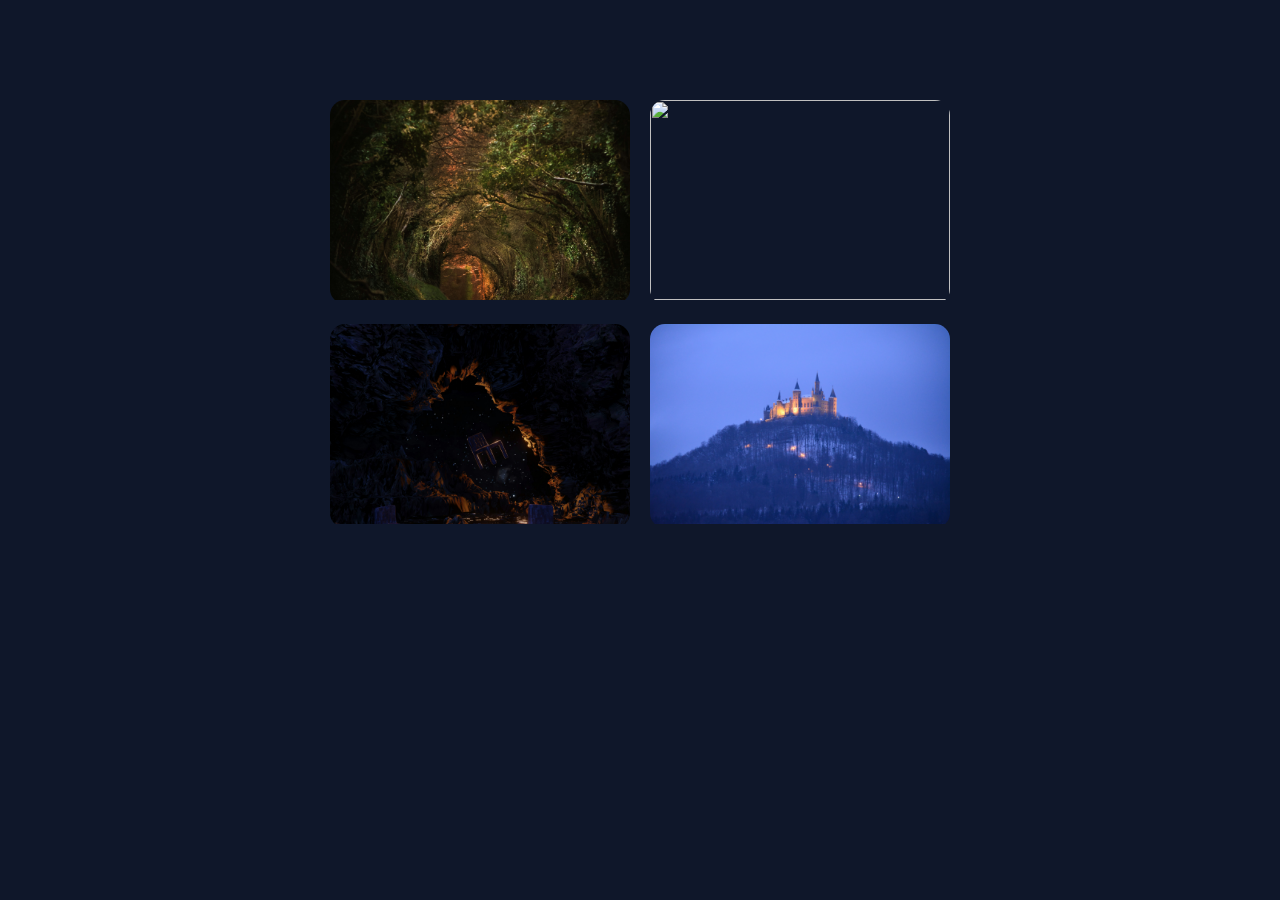
==== adventure map/index.html @ 6e3cb1bf "let there be code" ====
<!DOCTYPE html>
<html lang="en">
<head>
    <meta charset="UTF-8">
    <meta name="viewport" content="width=device-width, initial-scale=1.0">
    <title>Adventure map</title>
    <link rel="stylesheet" href="index.css">
</head>
<body>
    <div class="grid">

    <a href="forest.html" class="card">
        <img src="/adventure map/static/forest.jpg">
        <div class="overlay">
        <h2>Forest</h2>
        <p>Mysterious and alive...</p>
        </div>
    </a>

    <a href="desert.html" class="card">
        <img src="/adventure map/static/desert.jpg">
        <div class="overlay">
        <h2>Desert</h2>
        <p>Endless and unforgiving...</p>
        </div>
    </a>

    <a href="cave.html" class="card">
        <img src="/adventure map/static/cave.jpg">
        <div class="overlay">
        <h2>Cave</h2>
        <p>Dark and dangerous...</p>
        </div>
    </a>

    <a href="castle.html" class="card">
        <img src="/adventure map/static/castle.jpg">
        <div class="overlay">
        <h2>Castle</h2>
        <p>The final destination...</p>
        </div>
    </a>

    </div>    
</body>
</html>
---- adventure map/index.css ----
body {
  background: #0f172a;
  font-family: sans-serif;
}

.grid {
  display: grid;
  grid-template-columns: repeat(2, 300px);
  gap: 20px;
  justify-content: center;
  margin-top: 100px;
}

.card {
  position: relative;
  overflow: hidden;
  border-radius: 15px;
}

.card img {
  width: 100%;
  height: 200px;
  object-fit: cover;
  transition: 0.4s;
}

.overlay {
  position: absolute;
  bottom: 0;
  background: rgba(0,0,0,0.6);
  width: 100%;
  color: white;
  padding: 10px;
  opacity: 0;
  transition: 0.4s;
}

.card:hover img {
  transform: scale(1.1);
}

.card:hover .overlay {
  opacity: 1;
}
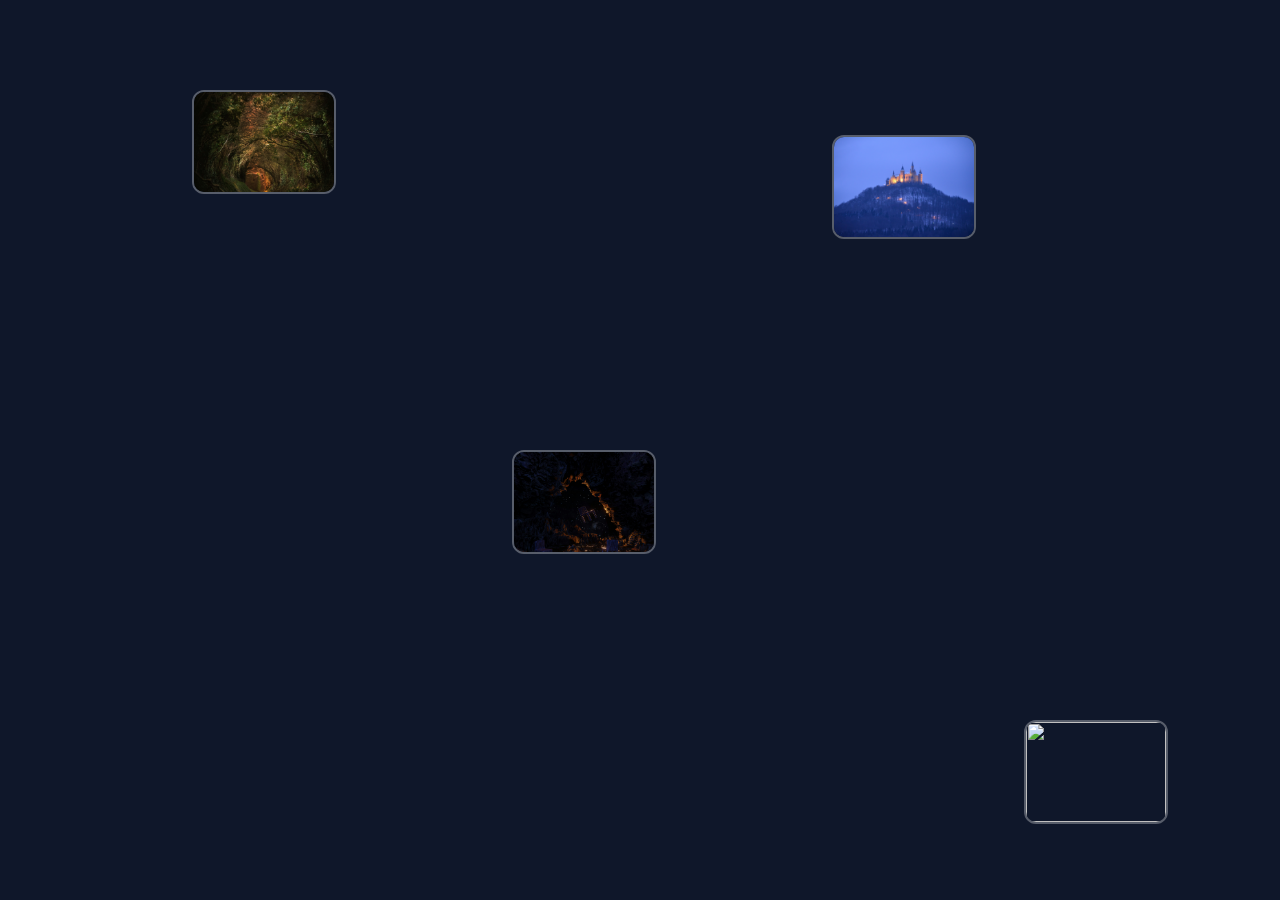
==== commit 5d39d242: "refactor: update map layout and card structure in HTML and CSS" ====
--- a/adventure map/index.html
+++ b/adventure map/index.html
@@ -7,40 +7,28 @@
     <link rel="stylesheet" href="index.css">
 </head>
 <body>
-    <div class="grid">
+    <div class="map">
 
-    <a href="forest.html" class="card">
-        <img src="/adventure map/static/forest.jpg">
-        <div class="overlay">
-        <h2>Forest</h2>
-        <p>Mysterious and alive...</p>
-        </div>
-    </a>
+  <a href="forest.html" class="card forest">
+    <img src="/adventure map/static/forest.jpg">
+    <span>Forest</span>
+  </a>
 
-    <a href="desert.html" class="card">
-        <img src="/adventure map/static/desert.jpg">
-        <div class="overlay">
-        <h2>Desert</h2>
-        <p>Endless and unforgiving...</p>
-        </div>
-    </a>
+  <a href="desert.html" class="card desert">
+    <img src="/adventure map/static/desert.jpg">
+    <span>Desert</span>
+  </a>
 
-    <a href="cave.html" class="card">
-        <img src="/adventure map/static/cave.jpg">
-        <div class="overlay">
-        <h2>Cave</h2>
-        <p>Dark and dangerous...</p>
-        </div>
-    </a>
+  <a href="cave.html" class="card cave">
+    <img src="/adventure map/static/cave.jpg">
+    <span>Cave</span>
+  </a>
 
-    <a href="castle.html" class="card">
-        <img src="/adventure map/static/castle.jpg">
-        <div class="overlay">
-        <h2>Castle</h2>
-        <p>The final destination...</p>
-        </div>
-    </a>
+  <a href="castle.html" class="card castle">
+    <img src="/adventure map/static/castle.jpg">
+    <span>Castle</span>
+  </a>
 
-    </div>    
+</div>  
 </body>
 </html>
--- a/adventure map/index.css
+++ b/adventure map/index.css
@@ -1,44 +1,71 @@
 body {
-  background: #0f172a;
-  font-family: sans-serif;
+  margin: 0;
+  height: 100vh;
+  background: url("https://www.transparenttextures.com/patterns/old-map.png"),
+              #0f172a;
+  font-family: 'Cinzel', serif;
 }
 
-.grid {
-  display: grid;
-  grid-template-columns: repeat(2, 300px);
-  gap: 20px;
-  justify-content: center;
-  margin-top: 100px;
+.map {
+  position: relative;
+  width: 100%;
+  height: 100vh;
 }
 
 .card {
-  position: relative;
-  overflow: hidden;
-  border-radius: 15px;
+  position: absolute;
+  width: 140px;
+  text-align: center;
+  text-decoration: none;
+  color: white;
 }
 
 .card img {
   width: 100%;
-  height: 200px;
+  height: 100px;
   object-fit: cover;
-  transition: 0.4s;
+  border-radius: 12px;
+  border: 2px solid rgba(255,255,255,0.3);
+  transition: 0.3s;
 }
 
-.overlay {
-  position: absolute;
-  bottom: 0;
-  background: rgba(0,0,0,0.6);
-  width: 100%;
-  color: white;
-  padding: 10px;
-  opacity: 0;
-  transition: 0.4s;
+.card span {
+  display: block;
+  margin-top: 5px;
+  font-size: 0.9rem;
+  opacity: 0.8;
 }
 
 .card:hover img {
   transform: scale(1.1);
 }
 
-.card:hover .overlay {
+
+.forest {
+  top: 10%;
+  left: 15%;
+}
+
+.desert {
+  top: 80%;
+  left: 80%;
+}
+
+.cave {
+  top: 50%;
+  left: 40%;
+}
+
+.castle {
+  top: 15%;
+  left: 65%;
+}
+
+.card span {
+  opacity: 0;
+  transition: 0.3s;
+}
+
+.card:hover span {
   opacity: 1;
 }
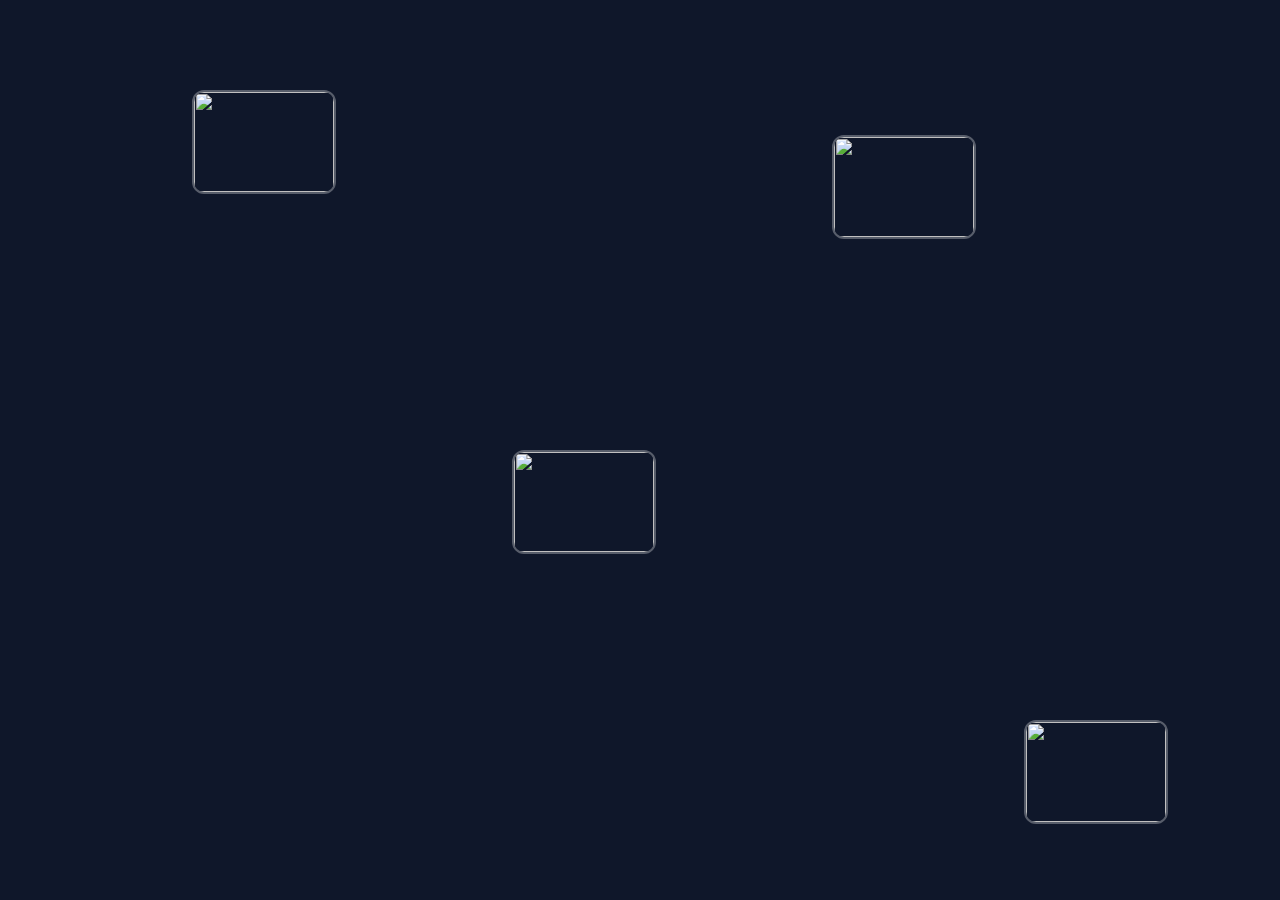
==== commit b2b8a19d: "fix: update image sources to use external URLs for map cards" ====
--- a/adventure map/index.html
+++ b/adventure map/index.html
@@ -10,22 +10,22 @@
     <div class="map">
 
   <a href="forest.html" class="card forest">
-    <img src="/adventure map/static/forest.jpg">
+    <img src="https://images.unsplash.com/photo-1573689705959-7786e029b31e?w=500&auto=format&fit=crop&q=60&ixlib=rb-4.1.0&ixid=M3wxMjA3fDB8MHxzZWFyY2h8MTR8fGZhbnRhc3klMjBmb3Jlc3R8ZW58MHx8MHx8fDA%3D">
     <span>Forest</span>
   </a>
 
   <a href="desert.html" class="card desert">
-    <img src="/adventure map/static/desert.jpg">
+    <img src="https://images.unsplash.com/photo-1645792388021-6a66510a27f2?w=500&auto=format&fit=crop&q=60&ixlib=rb-4.1.0&ixid=M3wxMjA3fDB8MHxzZWFyY2h8N3x8ZmFudGFzeSUyMGRlc2VydHxlbnwwfHwwfHx8MA%3D%3D">
     <span>Desert</span>
   </a>
 
   <a href="cave.html" class="card cave">
-    <img src="/adventure map/static/cave.jpg">
+    <img src="https://thumbs.dreamstime.com/b/scenic-cave-entrance-glowing-path-illuminated-light-mysterious-fantasy-scene-features-rocks-dark-blue-color-scheme-creates-430393638.jpg?w=992">
     <span>Cave</span>
   </a>
 
   <a href="castle.html" class="card castle">
-    <img src="/adventure map/static/castle.jpg">
+    <img src="https://images.unsplash.com/photo-1647714611907-98c27de3b7df?w=500&auto=format&fit=crop&q=60&ixlib=rb-4.1.0&ixid=M3wxMjA3fDB8MHxzZWFyY2h8MTJ8fGZhbnRhc3klMjBjYXN0bGV8ZW58MHx8MHx8fDA%3D">
     <span>Castle</span>
   </a>
 
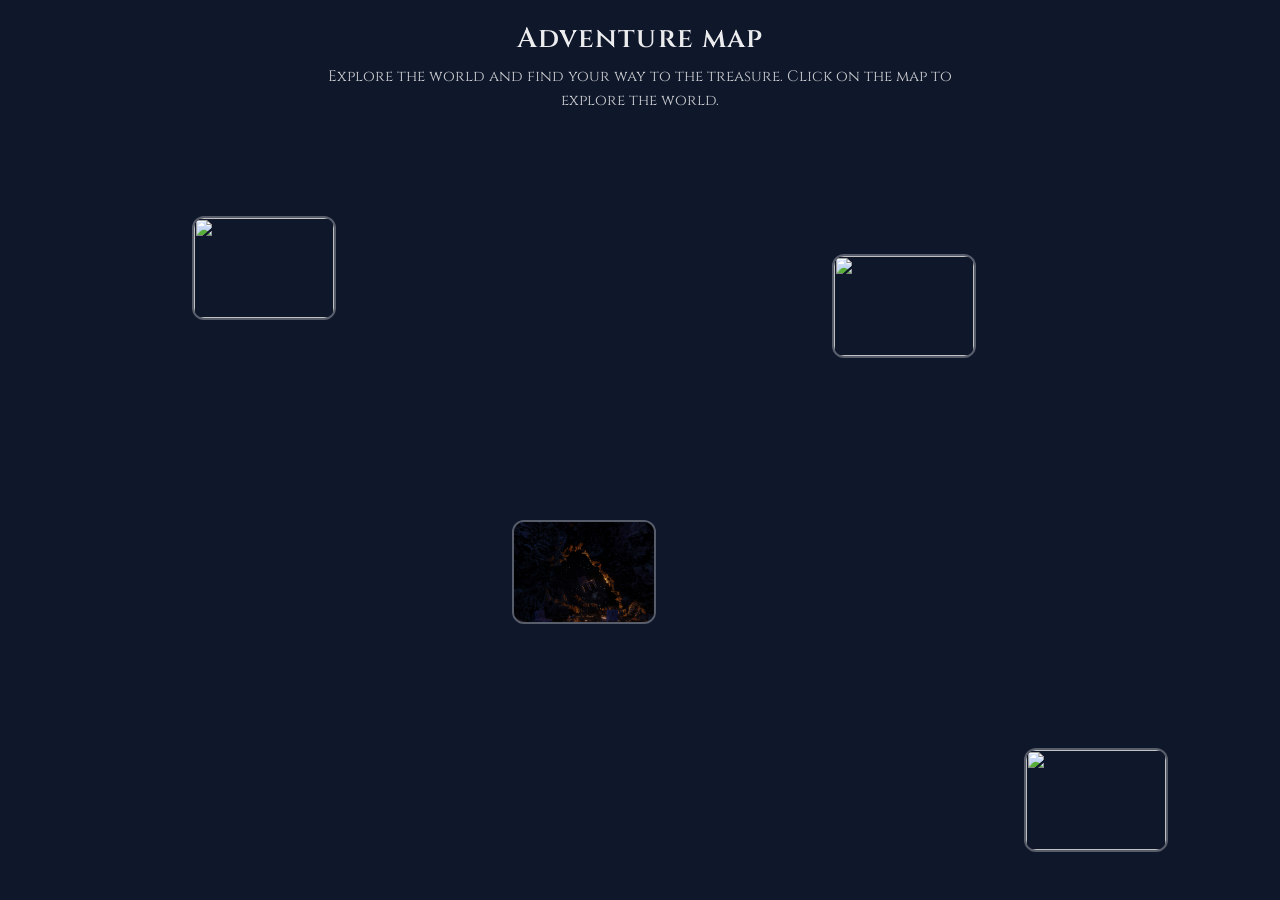
==== commit cd3e7a6d: "feat:enhance adventure map with new forest and cave pages, improved layout, and additional styles" ====
--- a/adventure map/index.html
+++ b/adventure map/index.html
@@ -4,12 +4,20 @@
     <meta charset="UTF-8">
     <meta name="viewport" content="width=device-width, initial-scale=1.0">
     <title>Adventure map</title>
+    <link rel="preconnect" href="https://fonts.googleapis.com">
+    <link rel="preconnect" href="https://fonts.gstatic.com" crossorigin>
+    <link href="https://fonts.googleapis.com/css2?family=Cinzel:wght@400;600&display=swap" rel="stylesheet">
     <link rel="stylesheet" href="index.css">
 </head>
 <body>
+    <header class="forest-header">
+        <h1>Adventure map</h1>
+        <p class="forest-lede">Explore the world and find your way to the treasure. Click on the map to explore the world.</p>
+    </header>
+
     <div class="map">
 
-  <a href="forest.html" class="card forest">
+  <a href="forest/forest.html" class="card forest">
     <img src="https://images.unsplash.com/photo-1573689705959-7786e029b31e?w=500&auto=format&fit=crop&q=60&ixlib=rb-4.1.0&ixid=M3wxMjA3fDB8MHxzZWFyY2h8MTR8fGZhbnRhc3klMjBmb3Jlc3R8ZW58MHx8MHx8fDA%3D">
     <span>Forest</span>
   </a>
@@ -20,7 +28,7 @@
   </a>
 
   <a href="cave.html" class="card cave">
-    <img src="https://thumbs.dreamstime.com/b/scenic-cave-entrance-glowing-path-illuminated-light-mysterious-fantasy-scene-features-rocks-dark-blue-color-scheme-creates-430393638.jpg?w=992">
+    <img src="/adventure map/static/cave.jpg">
     <span>Cave</span>
   </a>
 
--- a/adventure map/index.css
+++ b/adventure map/index.css
@@ -1,15 +1,40 @@
 body {
   margin: 0;
-  height: 100vh;
+  min-height: 100vh;
+  display: flex;
+  flex-direction: column;
   background: url("https://www.transparenttextures.com/patterns/old-map.png"),
               #0f172a;
-  font-family: 'Cinzel', serif;
+  font-family: "Cinzel", serif;
+  color: rgba(255, 255, 255, 0.92);
+}
+
+.forest-header {
+  max-width: 42rem;
+  margin: 0 auto;
+  padding: 1.25rem 1rem 0.75rem;
+  text-align: center;
+}
+
+.forest-header h1 {
+  margin: 0 0 0.5rem;
+  font-size: 1.75rem;
+  font-weight: 600;
+  letter-spacing: 0.04em;
+}
+
+.forest-lede {
+  margin: 0 0 1rem;
+  font-size: 0.95rem;
+  line-height: 1.55;
+  opacity: 0.85;
 }
 
 .map {
   position: relative;
+  flex: 1;
   width: 100%;
-  height: 100vh;
+  min-height: 0;
 }
 
 .card {
